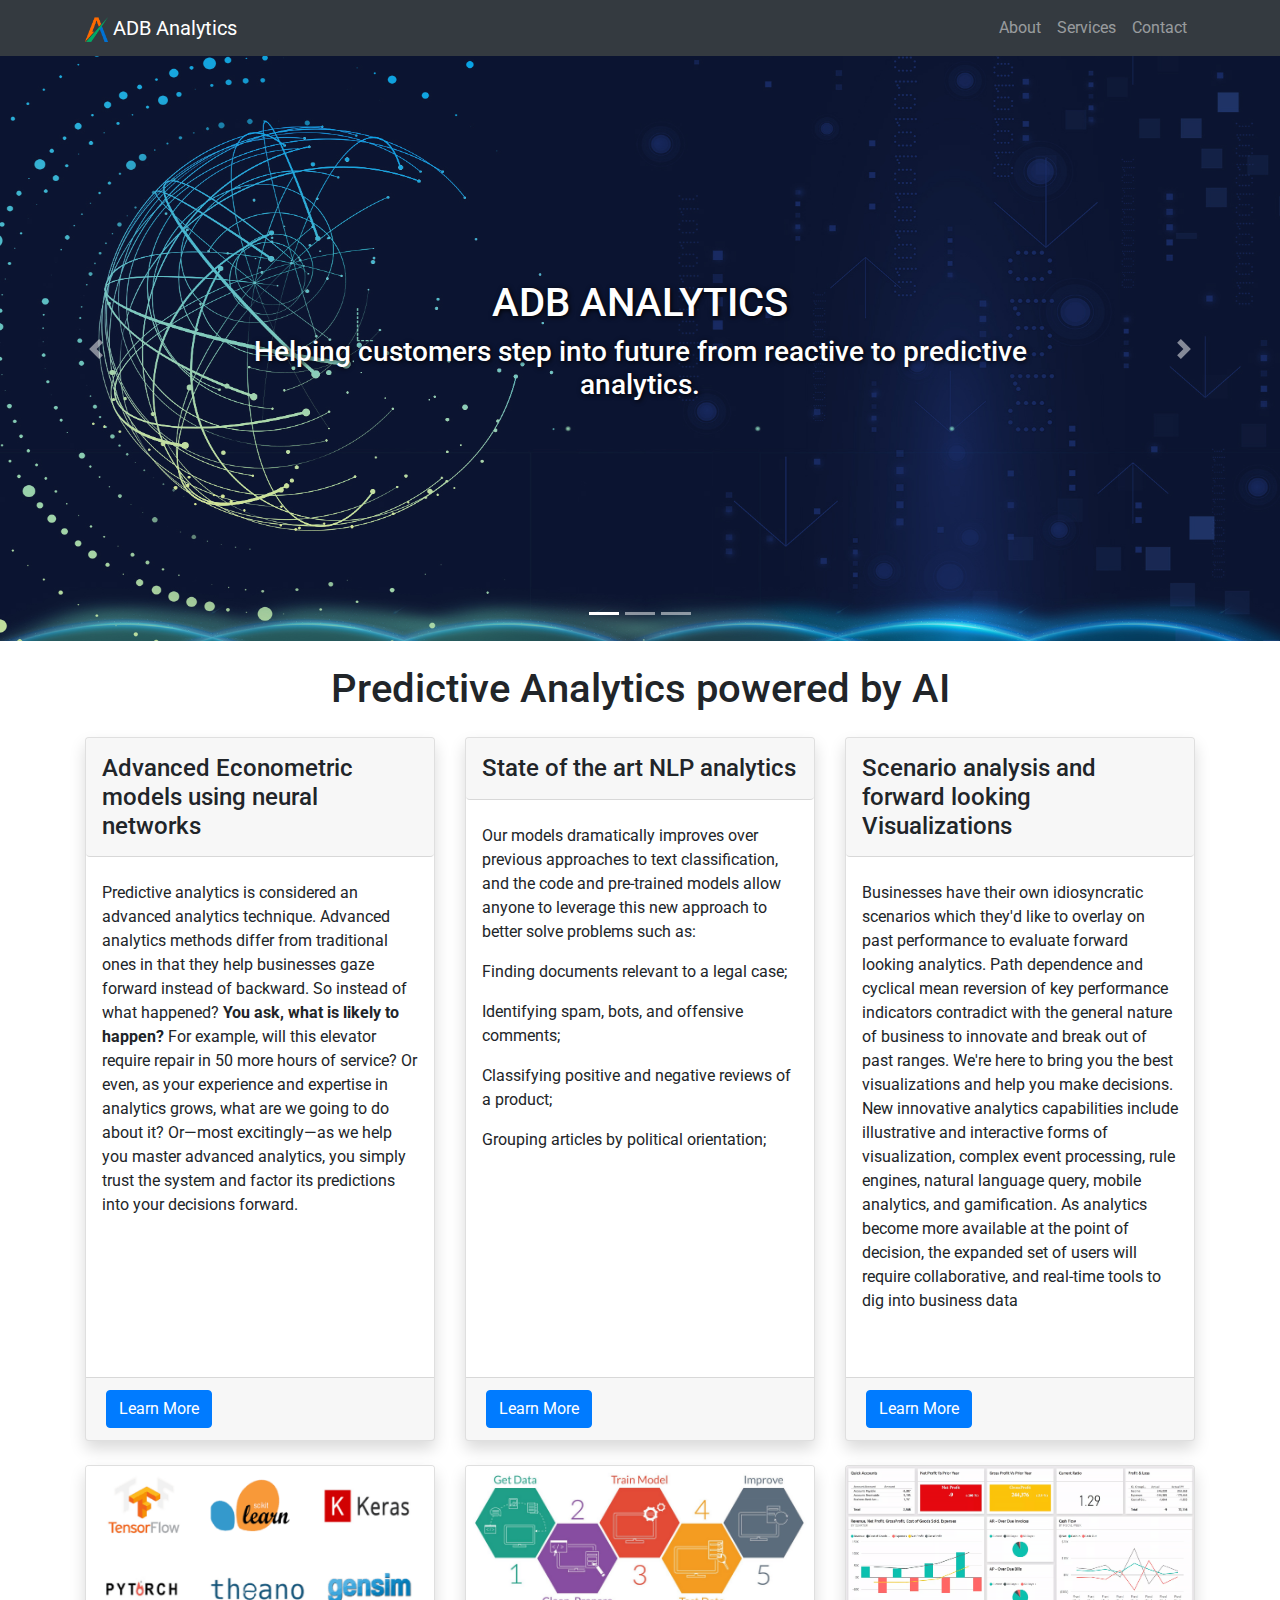
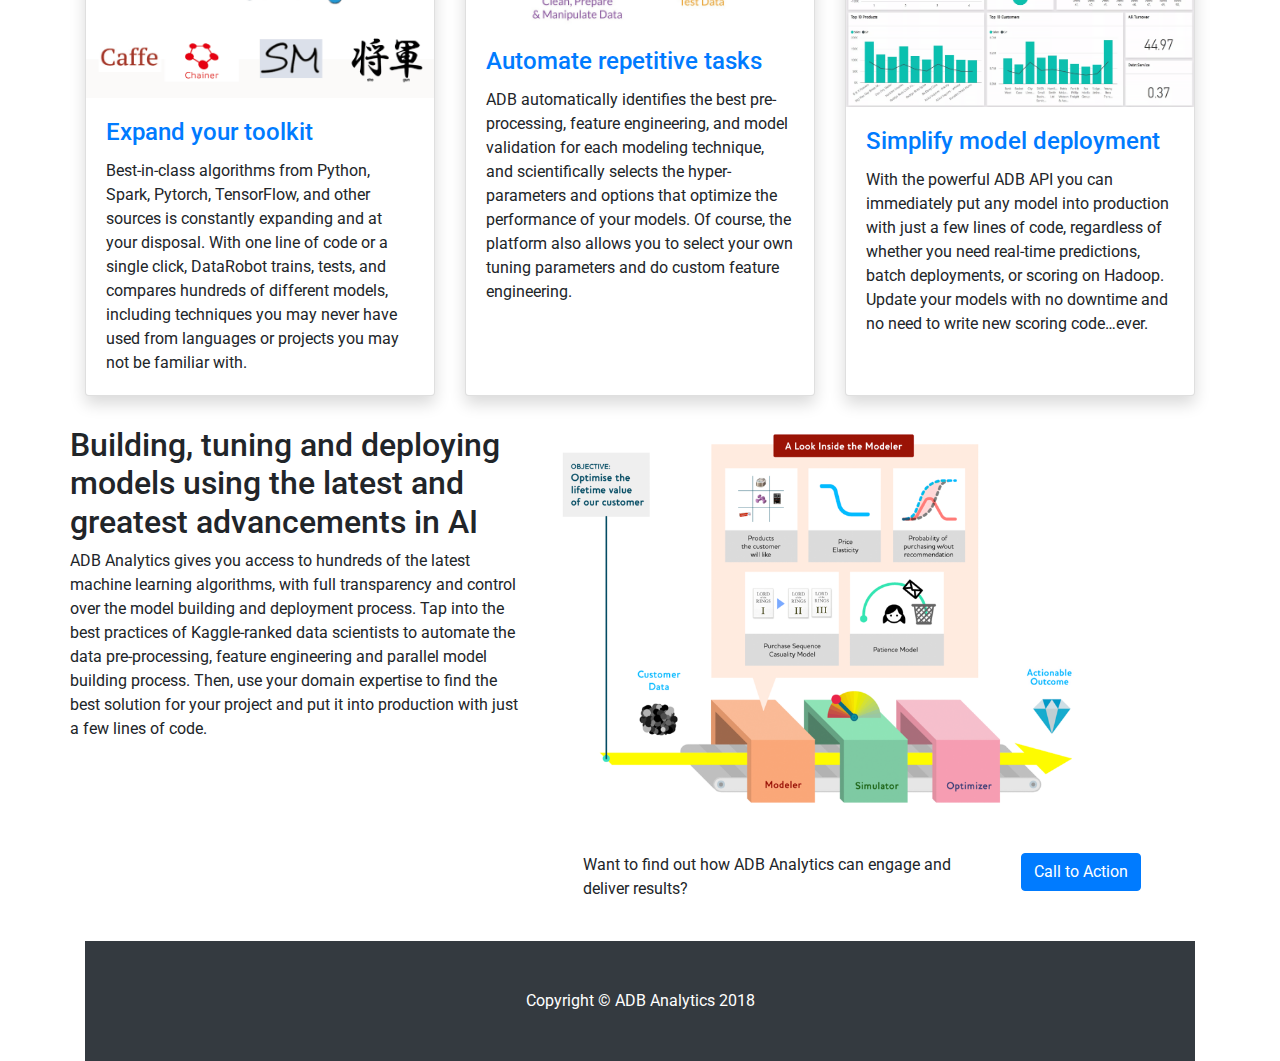
==== index.html @ e3f09af2 "adding changes" ====
<!DOCTYPE html>
<html lang="en">
  <head>

    <meta charset="utf-8">
    <meta name="viewport" content="width=device-width, initial-scale=1, shrink-to-fit=no">
    <meta name="description" content="">
    <meta name="author" content="">

    <title>ADB Analytics</title>
    <link rel="icon" href="images/ADB_logo.png" type="image/x-icon"></link>
    
    <!--link href="//fonts.googleapis.com/css?family=Lato:300,400,400italic,600,700|Raleway:300,400,500,600,700|Crete+Round:400italic" rel="stylesheet" type="text/css"/-->
	<link href="https://fonts.googleapis.com/css?family=Roboto" rel="stylesheet"> 


    
    <!-- Bootstrap core CSS -->
    <link href="vendor/bootstrap/css/bootstrap.min.css" rel="stylesheet">
    <script type="text/javascript" src="js/custom_adb.js"></script>

    <!-- Custom styles for this template -->
    <link href="css/modern-business.css" rel="stylesheet">
    <link href="css/adb.css" rel="stylesheet">
    <link href="css/animate.css" rel="stylesheet">
<script src="js/custom_adb.js"> </script>
<script type="text/javascript">
$(window).scroll(function() {
  /* affix after scrolling 100px */
  if ($(document).scrollTop() > 100) {
    $('.navbar').addClass('affix');
  } else {
    $('.navbar').removeClass('affix');
  }
});

</script>



  </head>

  <body>

    <!-- Navigation -->
    <nav class="navbar fixed-top navbar-expand-lg navbar-dark bg-dark fixed-top" data-toggle="affix">
      <div class="container">
        <a class="navbar-brand" href="index.html"><img id="logo" src="images/ADB_logo.png"> </img>ADB Analytics</a>
        <button class="navbar-toggler navbar-toggler-right" type="button" data-toggle="collapse" data-target="#navbarResponsive" aria-controls="navbarResponsive" aria-expanded="false" aria-label="Toggle navigation">
          <span class="navbar-toggler-icon"></span>
        </button>
        <div class="collapse navbar-collapse" id="navbarResponsive">
          <ul class="navbar-nav ml-auto">
            <li class="nav-item">
              <a class="nav-link" href="about.html">About</a>
            </li>
            <li class="nav-item">
              <a class="nav-link" href="services.html">Services</a>
            </li>
            <li class="nav-item">
              <a class="nav-link" href="contact.html">Contact</a>
            </li>
            <!--li class="nav-item dropdown">
              <a class="nav-link dropdown-toggle" href="#" id="navbarDropdownPortfolio" data-toggle="dropdown" aria-haspopup="true" aria-expanded="false">
                Portfolio
              </a>
              <div class="dropdown-menu dropdown-menu-right" aria-labelledby="navbarDropdownPortfolio">
                <a class="dropdown-item" href="portfolio-1-col.html">1 Column Portfolio</a>
                <a class="dropdown-item" href="portfolio-2-col.html">2 Column Portfolio</a>
                <a class="dropdown-item" href="portfolio-3-col.html">3 Column Portfolio</a>
                <a class="dropdown-item" href="portfolio-4-col.html">4 Column Portfolio</a>
                <a class="dropdown-item" href="portfolio-item.html">Single Portfolio Item</a>
              </div>
            </li--!>
            <!--li class="nav-item dropdown">
              <a class="nav-link dropdown-toggle" href="#" id="navbarDropdownBlog" data-toggle="dropdown" aria-haspopup="true" aria-expanded="false">
                Blog
              </a>
              <div class="dropdown-menu dropdown-menu-right" aria-labelledby="navbarDropdownBlog">
                <a class="dropdown-item" href="blog-home-1.html">Blog Home 1</a>
                <a class="dropdown-item" href="blog-home-2.html">Blog Home 2</a>
                <a class="dropdown-item" href="blog-post.html">Blog Post</a>
              </div>
            </li--!>
            <!--li class="nav-item dropdown">
              <a class="nav-link dropdown-toggle" href="#" id="navbarDropdownBlog" data-toggle="dropdown" aria-haspopup="true" aria-expanded="false">
                Other Pages
              </a>
              <div class="dropdown-menu dropdown-menu-right" aria-labelledby="navbarDropdownBlog">
                <a class="dropdown-item" href="full-width.html">Full Width Page</a>
                <a class="dropdown-item" href="sidebar.html">Sidebar Page</a>
                <a class="dropdown-item" href="faq.html">FAQ</a>
                <a class="dropdown-item" href="404.html">404</a>
                <a class="dropdown-item" href="pricing.html">Pricing Table</a>
              </div>
            </li!-->
          </ul>
        </div>
      </div>
    </nav>

    <header>
      <div id="carouselExampleIndicators" class="carousel slide carousel-fade" data-ride="carousel">
        <ol class="carousel-indicators">
          <li data-target="#carouselExampleIndicators" data-slide-to="0" class="active"></li>
          <li data-target="#carouselExampleIndicators" data-slide-to="1"></li>
          <li data-target="#carouselExampleIndicators" data-slide-to="2"></li>
        </ol>
        <div class="carousel-inner" role="listbox">
          <!-- Slide One - Set the background image for this slide in the line below -->
          <div class="carousel-item active" style="background-image: url('images/adb_banner_11.jpg')">
            <div class="carousel-caption">
              <h1 class="animated fadeInUp" style="text-transform: uppercase; text-shadow: 1px 1px 5px black; color: #FFFFFF; animation-delay: 0s">ADB Analytics</h1>
              <h3 class="animated fadeInUp" style="text-shadow: 1px 1px 5px black; color: #FFFFFF; animation-delay: 1s">Helping customers step into future from reactive to predictive analytics.</p>
            </div>
          </div>
          <!-- Slide Two - Set the background image for this slide in the line below -->
          <div class="carousel-item" style="background-image: url('images/adb_banner_2.jpeg')">
            <div class="carousel-caption ">
              <h1 class="animated fadeInUp" style="text-shadow: 1px 1px 5px black; color: #FFFFFF; animation-delay: 0s">Latest AI Techniques</h1>
              <h3 class="animated fadeInUp" style="text-shadow: 1px 1px 5px black; color: #FFFFFF; animation-delay: 1s">Senior-level AI engineers for your team. No risk trial</h3>
            </div>
          </div>
          <!-- Slide Three - Set the background image for this slide in the line below -->
          <div class="carousel-item" style="background-image: url('images/adb_banner_3.jpg')">
            <div class="carousel-caption">
              <h1 class="animated fadeInUp" style="text-shadow: 1px 1px 5px black; color: #FFFFFF; animation-delay: 0s">Stay ahead in your business</h1>
              <h3 class="animated fadeInUp" style="text-shadow: 1px 1px 5px black; color: #FFFFFF; animation-delay: 1s">We will power your decisions usign AI.</h3>
            </div>
          </div>
        </div>
        <a class="carousel-control-prev" href="#carouselExampleIndicators" role="button" data-slide="prev">
          <span class="carousel-control-prev-icon" aria-hidden="true"></span>
          <span class="sr-only">Previous</span>
        </a>
        <a class="carousel-control-next" href="#carouselExampleIndicators" role="button" data-slide="next">
          <span class="carousel-control-next-icon" aria-hidden="true"></span>
          <span class="sr-only">Next</span>
        </a>
      </div>
    </header>

    <!-- Page Content -->
    <div class="container">
	
      <h1 class="my-4 text-center">Predictive Analytics powered by AI</h1>
      <!-- Marketing Icons Section -->
      <div class="row">
        <div class="col-lg-4 mb-4">
          <div class="card shadow h-100">
            <h4 class="card-header p-3 mb-2 rounded">Advanced Econometric models using neural networks</h4>
            <div class="card-body  p-3 mb-5 bg-white rounded">
              <p class="card-text">Predictive analytics is considered an advanced analytics technique. Advanced analytics methods differ from traditional ones in that they help businesses gaze forward instead of backward. So instead of what happened? <b>You ask, what is likely to happen? </b>For example, will this elevator require repair in 50 more hours of service? Or even, as your experience and expertise in analytics grows, what are we going to do about it? Or—most excitingly—as we help you master advanced analytics, you simply trust the system and factor its predictions into your decisions forward.</p>
            </div>
            <div class="card-footer">
              <a href="#" class="btn btn-primary">Learn More</a>
            </div>
          </div>
        </div>
        <div class="col-lg-4 mb-4">
          <div class="card shadow h-100">
            <h4 class="card-header p-3 mb-2 rounded" >State of the art NLP analytics</h4>
            <div class="card-body p-3 mb-5 bg-white rounded">
              <p class="card-text">Our models  dramatically improves over previous approaches to text classification, and the code and pre-trained models allow anyone to leverage this new approach to better solve problems such as:

            <p>Finding documents relevant to a legal case; </p>
    <p>Identifying spam, bots, and offensive comments;</p>
    <p>Classifying positive and negative reviews of a product;</p>
    <p>Grouping articles by political orientation;</p>
    
    
</p>
            </div>
            <div class="card-footer">
              <a href="#" class="btn btn-primary">Learn More</a>
            </div>
          </div>
        </div>
        <div class="col-lg-4 mb-4">
          <div class="card shadow h-100">
            <h4 class="card-header p-3 mb-2 rounded">Scenario analysis and forward looking Visualizations</h4>
            <div class="card-body p-3 mb-5 bg-white rounded">
              <p class="card-text">Businesses have their own idiosyncratic scenarios which they'd like to overlay on past performance to evaluate forward looking analytics. Path dependence and cyclical mean reversion of key performance indicators contradict with the general nature of business to innovate and break out of past ranges. We're here to bring you the best visualizations and help you make decisions. New innovative analytics capabilities include illustrative and interactive forms of visualization, complex event processing, rule engines, natural language query, mobile analytics, and gamification. As analytics become more available at the point of decision, the expanded set of users will require collaborative, and real-time tools to dig into business data</p>
            </div>
            <div class="card-footer">
              <a href="#" class="btn btn-primary">Learn More</a>
            </div>
          </div>
        </div>
      </div>
      <!-- /.row -->

      <!-- Portfolio Section -->

      <div class="row">
        <div class="col-lg-4 col-sm-6 portfolio-item">
          <div class="card shadow h-100">
		<div class="cardimg">
            <a href="#"><img class="card-img-top" src="images/ai_toolkit.png" alt=""></a>
		</div>
            <div class="card-body">
              <h4 class="card-title">
                <a href="#">Expand your toolkit</a>
              </h4>
              <p class="card-text">
Best-in-class algorithms from Python, Spark, Pytorch, TensorFlow, and other sources is constantly expanding and at your disposal. With one line of code or a single click, DataRobot trains, tests, and compares hundreds of different models, including techniques you may never have used from languages or projects you may not be familiar with.
</p>
            </div>
          </div>
        </div>
        <div class="col-lg-4 col-sm-6 portfolio-item">
          <div class="card shadow h-100">
		<div class="cardimg">
	            <a href="#"><img class="card-img-top" src="images/automate.jpg" alt=""></a>
		</div>
            <div class="card-body">
              <h4 class="card-title">
                <a href="#">Automate repetitive tasks</a>
              </h4>
              <p class="card-text">
ADB automatically identifies the best pre-processing, feature engineering, and model validation for each modeling technique, and scientifically selects the hyper-parameters and options that optimize the performance of your models. Of course, the platform also allows you to select your own tuning parameters and do custom feature engineering.
</p>
            </div>
          </div>
        </div>
        <div class="col-lg-4 col-sm-6 portfolio-item">
          <div class="card shadow h-100">
		<div class="cardimg">
            <a href="#"><img class="card-img-top" src="images/deploy.png" alt=""></a>
		</div>
            <div class="card-body">
              <h4 class="card-title">
                <a href="#">Simplify model deployment</a>
              </h4>
              <p class="card-text">
With the powerful ADB API you can immediately put any model into production with just a few lines of code, regardless of whether you need real-time predictions, batch deployments, or scoring on Hadoop. Update your models with no downtime and no need to write new scoring code…ever.
</p>
            </div>
          </div>
        </div>
      <!-- /.row -->

      <!-- Features Section -->
      <div class="row mb-4">
        <div class="col-lg-5">
          <h2>Building, tuning and deploying models using the latest and greatest advancements in AI</h2>
          <p>ADB Analytics gives you access to hundreds of the latest machine learning algorithms, with full transparency and control over the model building and deployment process. Tap into the best practices of Kaggle-ranked data scientists to automate the data pre-processing, feature engineering and parallel model building process. Then, use your domain expertise to find the best solution for your project and put it into production with just a few lines of code.</p>
          <ul>
          </ul>
        </div>
        <div class="col-lg-6">
          <img class="img-fluid rounded" src="images/ADB_ai.png" alt="">
        </div>
      </div>
      <!-- /.row -->

      <hr>

      <!-- Call to Action Section -->
      <div class="row mb-4">
        <div class="col-md-8">
          <p>Want to find out how ADB Analytics can engage and deliver results?</p>
        </div>
        <div class="col-md-4">
          <a class="btn btn-primary" href="contact.html">Call to Action</a>
        </div>
      </div>

    </div>
    <!-- /.container -->

    <!-- Footer -->
    <footer class="py-5 bg-dark">
      <div class="container">
        <p class="m-0 text-center text-white">Copyright &copy; ADB Analytics 2018</p>
      </div>
    </footer>
    <!-- Bootstrap core JavaScript -->
    <script src="vendor/jquery/jquery.min.js"></script>
    <script src="vendor/bootstrap/js/bootstrap.bundle.min.js"></script>


  </body>

</html>
---- css/modern-business.css ----
/*!
 * Start Bootstrap - Modern Business (https://startbootstrap.com/template-overviews/modern-business)
 * Copyright 2013-2017 Start Bootstrap
 * Licensed under MIT (https://github.com/BlackrockDigital/startbootstrap-logomodern-business-nav/blob/master/LICENSE)
 */

body {
  padding-top: 54px;
}

@media (min-width: 992px) {
  body {
    padding-top: 56px;
  }
}

.carousel-item {
  height: 65vh;
  min-height: 300px;
  background: no-repeat center center scroll;
  -webkit-background-size: cover;
  -moz-background-size: cover;
  -o-background-size: cover;
  background-size: cover;
}

.portfolio-item {
  margin-bottom: 30px;
}
---- css/adb.css ----
/*!
 * Start Bootstrap - Modern Business (https://startbootstrap.com/template-overviews/modern-business)
 * Copyright 2013-2017 Start Bootstrap
 * Licensed under MIT (https://github.com/BlackrockDigital/startbootstrap-logomodern-business-nav/blob/master/LICENSE)
 */

body {
  padding-top: 54px;
  font-family: 'Roboto', sans-serif;
}

@media (min-width: 992px) {
  body {
    padding-top: 56px;
  }
}

.carousel-item {
  height: 65vh;
  min-height: 300px;
  background: no-repeat center center scroll;
  -webkit-background-size: cover;
  -moz-background-size: cover;
  -o-background-size: cover;
  background-size: cover;
}

.carousel-caption {
    transform : translateY(-50%);
    bottom : initial;
    top : 50%;
}

.item {
  -webkit-transform-style: preserve-3d;
  -moz-transform-style: preserve-3d;
  transform-style: preserve-3d;
  }


.portfolio-item {
  margin-bottom: 30px;
}


.cardimg {
overflow:hidden;
}

.cardimg img{
transition: all 1s ease;
}

.cardimg:hover img{
transform: scale(1.2);
}

#logo {
max-height: 25px;
padding:0;
}


.navbar { 
  -webkit-transition:padding 0.2s ease;
  -moz-transition:padding 0.2s ease; 
  -o-transition:padding 0.2s ease;        
  transition:padding 0.2s ease;  
}

.affix {
  padding-top: 0.2em !important;
  padding-bottom: 0.2em !important;
  -webkit-transition:padding 0.2s linear;
  -moz-transition:padding 0.2s linear;  
  -o-transition:padding 0.2s linear;         
  transition:padding 0.2s linear;  
}
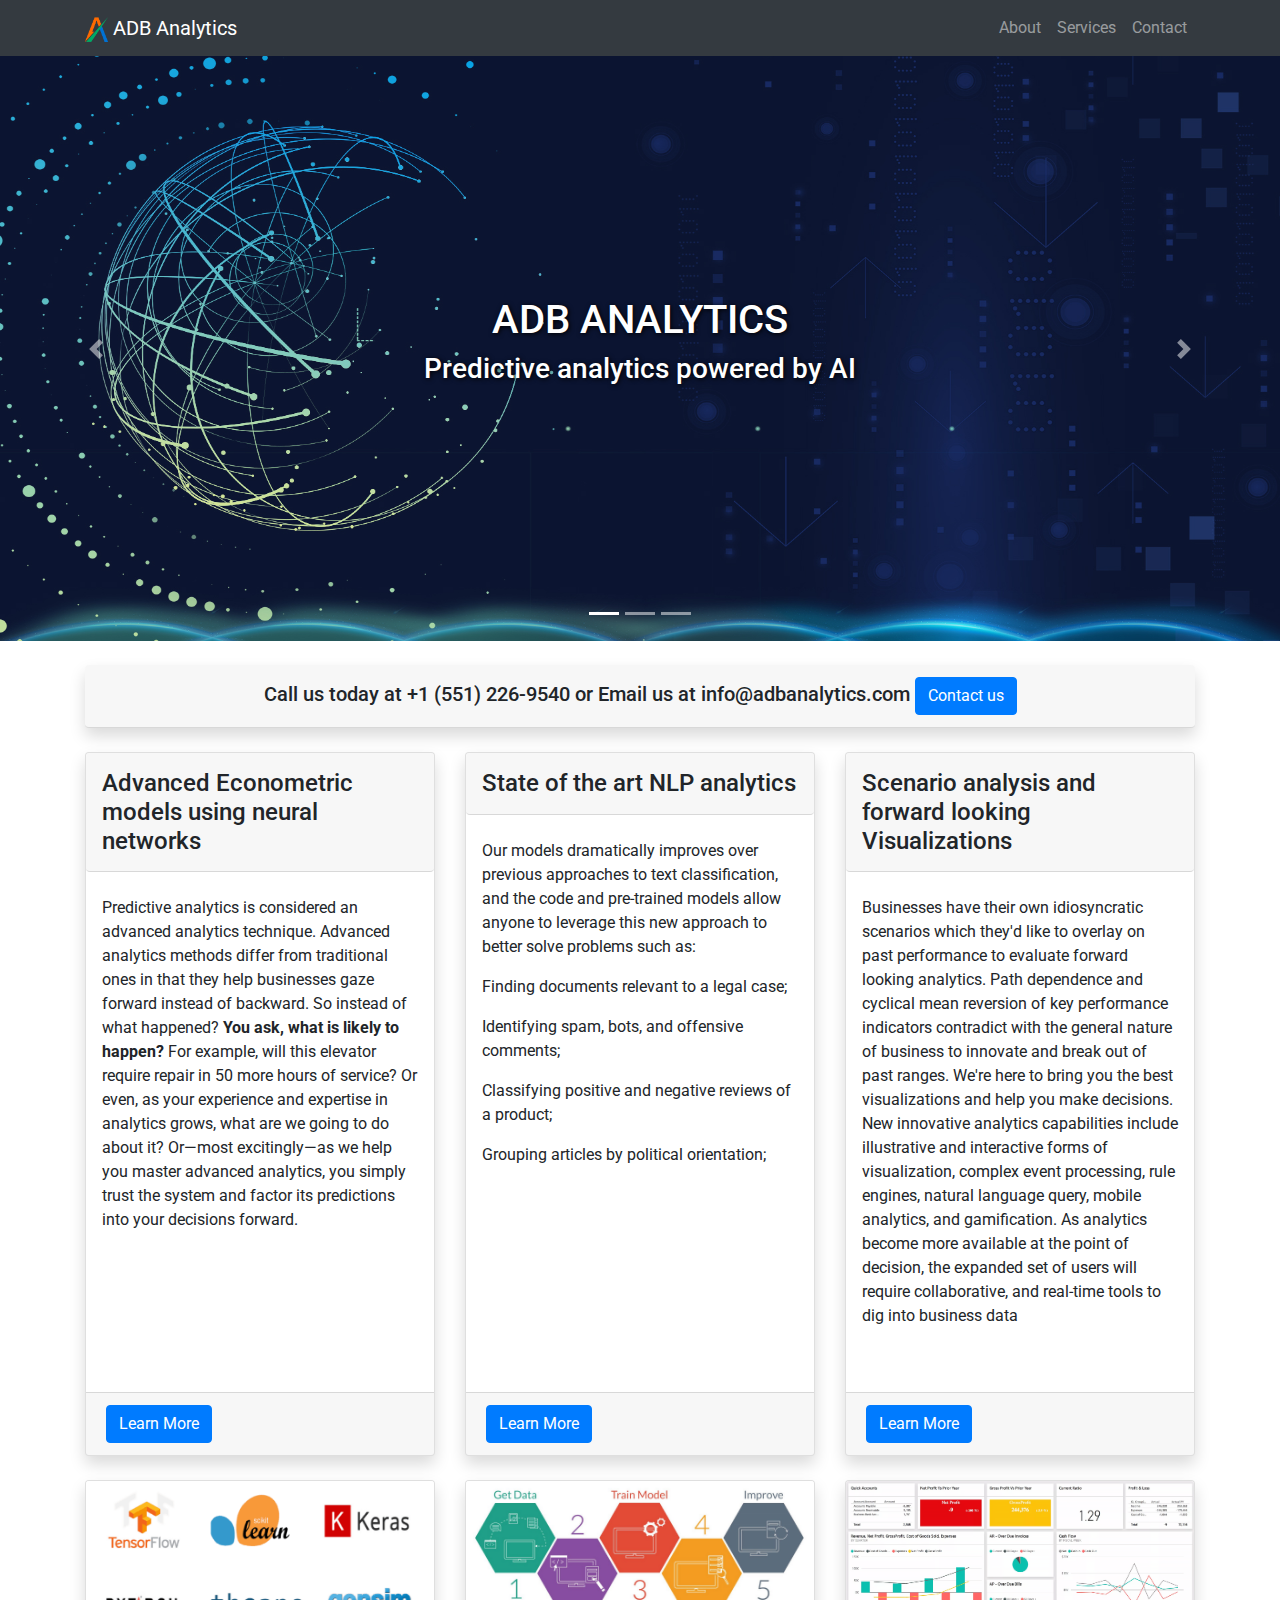
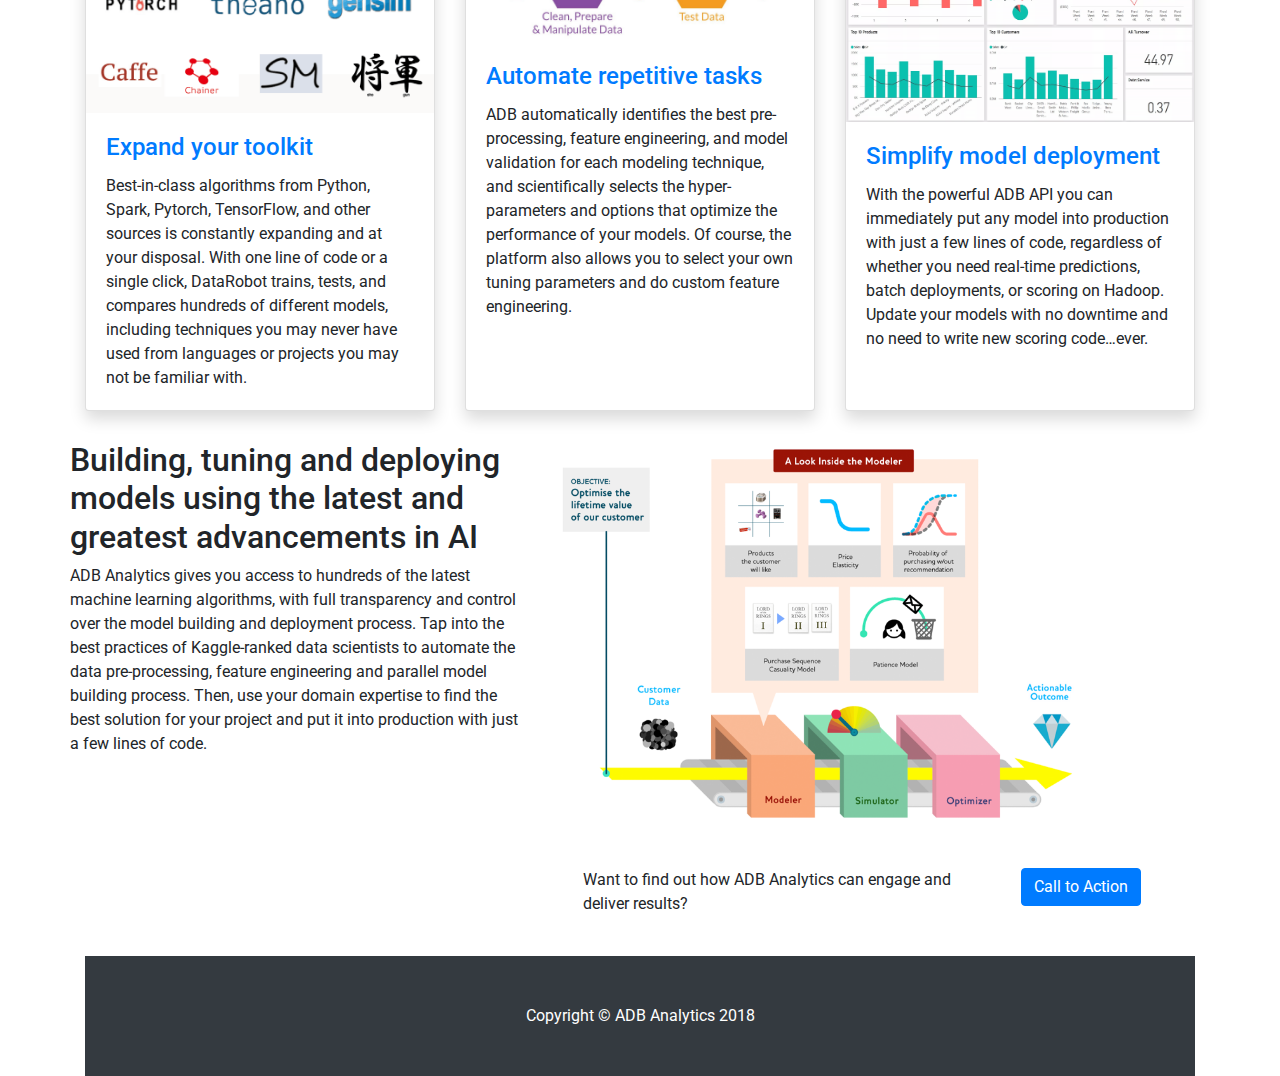
==== commit 1dd3de42: "adding changes" ====
--- a/index.html
+++ b/index.html
@@ -111,7 +111,7 @@
           <div class="carousel-item active" style="background-image: url('images/adb_banner_11.jpg')">
             <div class="carousel-caption">
               <h1 class="animated fadeInUp" style="text-transform: uppercase; text-shadow: 1px 1px 5px black; color: #FFFFFF; animation-delay: 0s">ADB Analytics</h1>
-              <h3 class="animated fadeInUp" style="text-shadow: 1px 1px 5px black; color: #FFFFFF; animation-delay: 1s">Helping customers step into future from reactive to predictive analytics.</p>
+              <h3 class="animated fadeInUp" style="text-shadow: 1px 1px 5px black; color: #FFFFFF; animation-delay: 1s">Predictive analytics powered by AI</p>
             </div>
           </div>
           <!-- Slide Two - Set the background image for this slide in the line below -->
@@ -142,8 +142,8 @@
 
     <!-- Page Content -->
     <div class="container">
-	
-      <h1 class="my-4 text-center">Predictive Analytics powered by AI</h1>
+      <h5 class="my-4 rounded text-center card-header shadow">Call us today at +1 (551) 226-9540 or Email us at info@adbanalytics.com
+	      <a class="btn btn-primary" href="contact.html">Contact us</a></h5>
       <!-- Marketing Icons Section -->
       <div class="row">
         <div class="col-lg-4 mb-4">
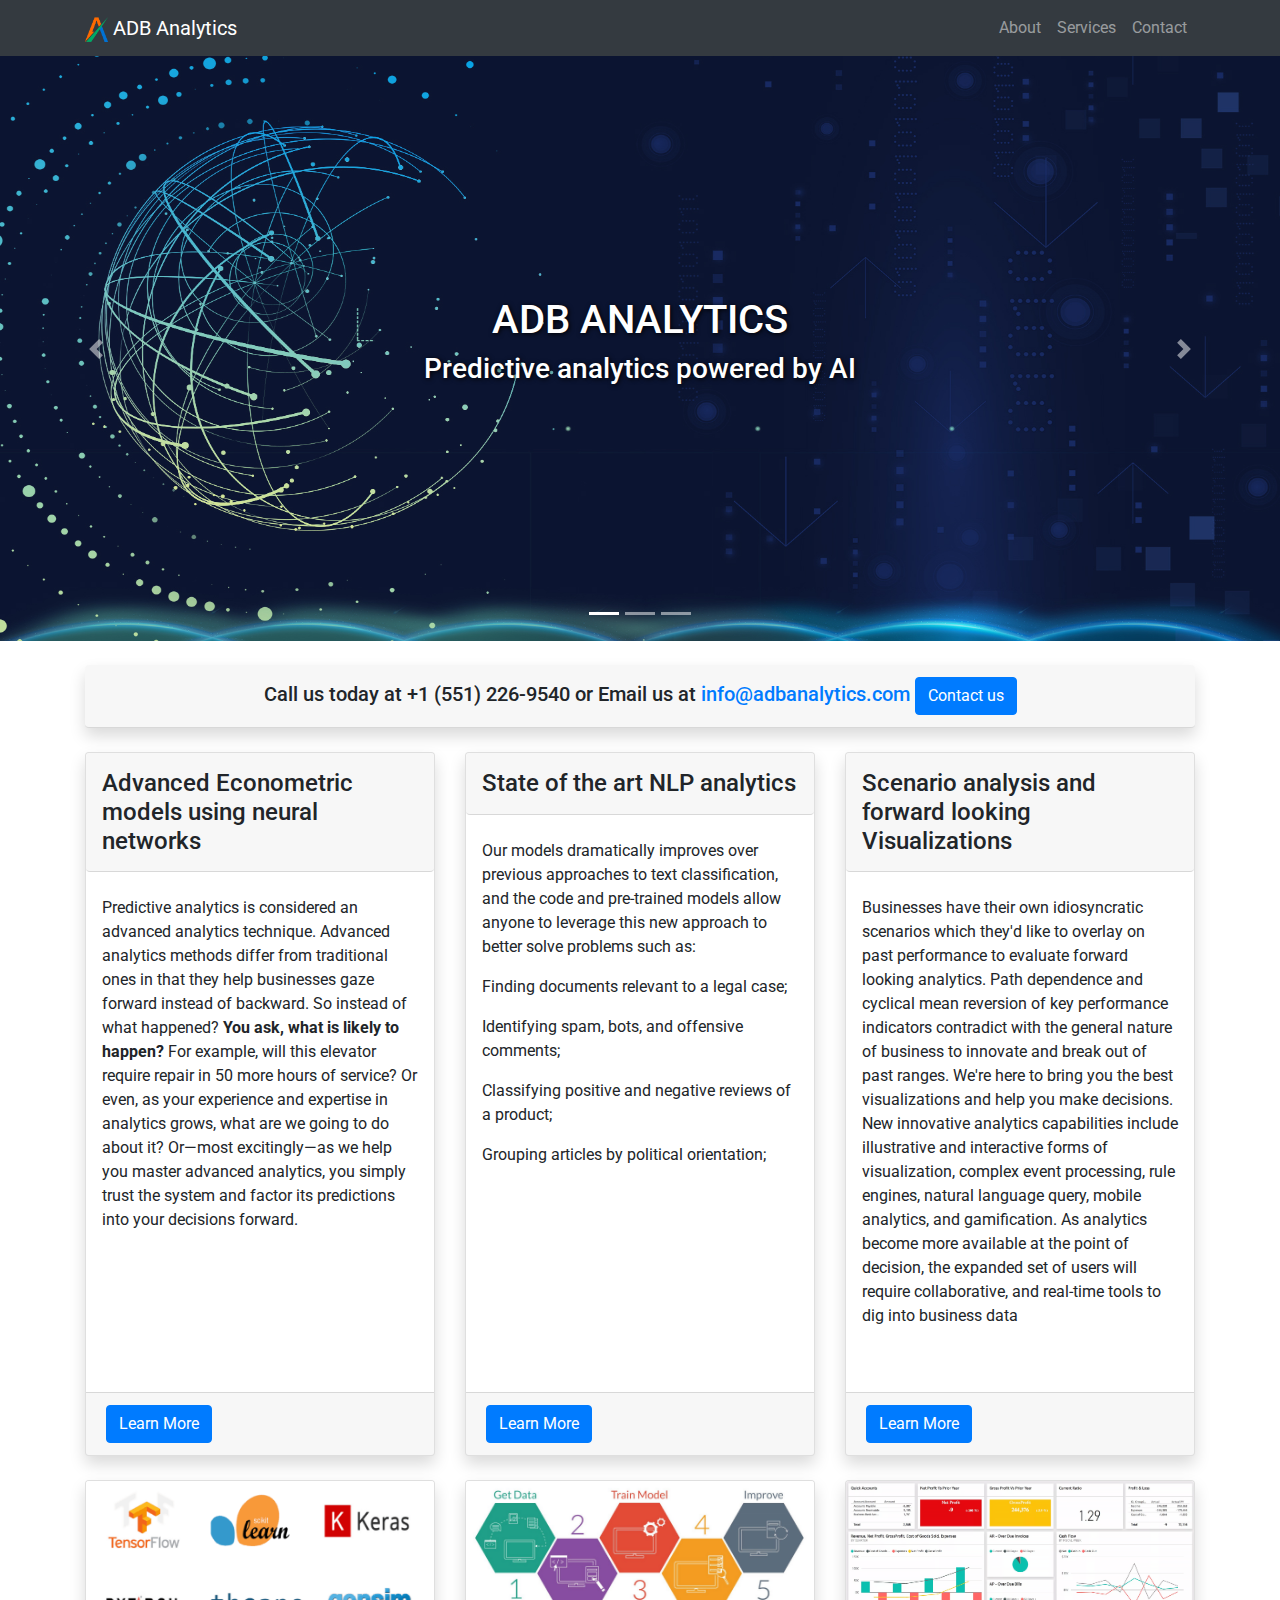
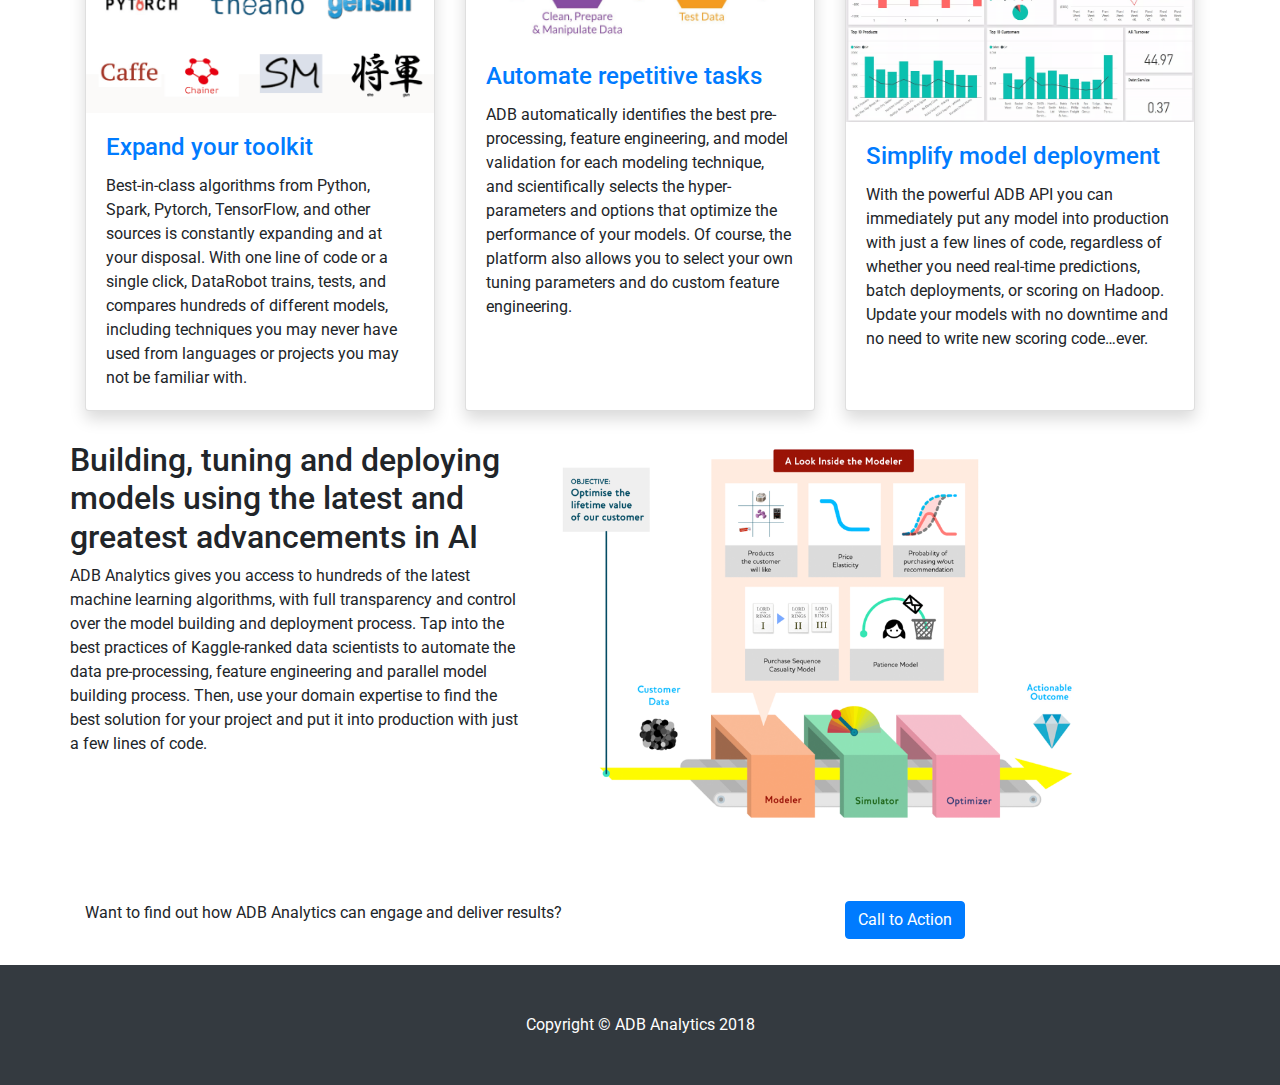
==== commit f953fac3: "adding changes" ====
--- a/index.html
+++ b/index.html
@@ -5,7 +5,13 @@
     <meta charset="utf-8">
     <meta name="viewport" content="width=device-width, initial-scale=1, shrink-to-fit=no">
     <meta name="description" content="">
-    <meta name="author" content="">
+    <meta name="author" content="ADBanalytics">
+	<meta name="robots" content="NOODP,NOYDIR"/>
+        <meta name="keywords"
+              content="Predictive analytics, Predictive analytics solution, predictive analytics for IoT, predictive analytics machine data, predictive analytics pytorch, predictive analytics credit, predictive analytics transportation, predictive analytics risk, predictive analytics for aviation, predictive analytics industrial fleets, enterprise grade predictive analytics, machine learning, predictive equipment health, predictive maintenance"/>
+        <meta name="news_keywords"
+              content="Predictive analytics, Predictive analytics solution, predictive analytics for IoT, predictive analytics machine data, predictive analytics rail, predictive analytics finance, predictive analytics transportation, predictive analytics railway, predictive analytics for aviation, predictive analytics industrial fleets, enterprise grade predictive analytics, machine learning, predictive equipment health, predictive maintenance"/>
+
 
     <title>ADB Analytics</title>
     <link rel="icon" href="images/ADB_logo.png" type="image/x-icon"></link>
@@ -142,7 +148,7 @@
 
     <!-- Page Content -->
     <div class="container">
-      <h5 class="my-4 rounded text-center card-header shadow">Call us today at +1 (551) 226-9540 or Email us at info@adbanalytics.com
+	    <h5 class="my-4 rounded text-center card-header shadow">Call us today at +1 (551) 226-9540 or Email us at <a id="promo-email" href="mailto:info@adbanalytics.com">info@adbanalytics.com</a>
 	      <a class="btn btn-primary" href="contact.html">Contact us</a></h5>
       <!-- Marketing Icons Section -->
       <div class="row">
@@ -255,7 +261,7 @@
       <!-- /.row -->
 
       <hr>
-
+	</div>
       <!-- Call to Action Section -->
       <div class="row mb-4">
         <div class="col-md-8">
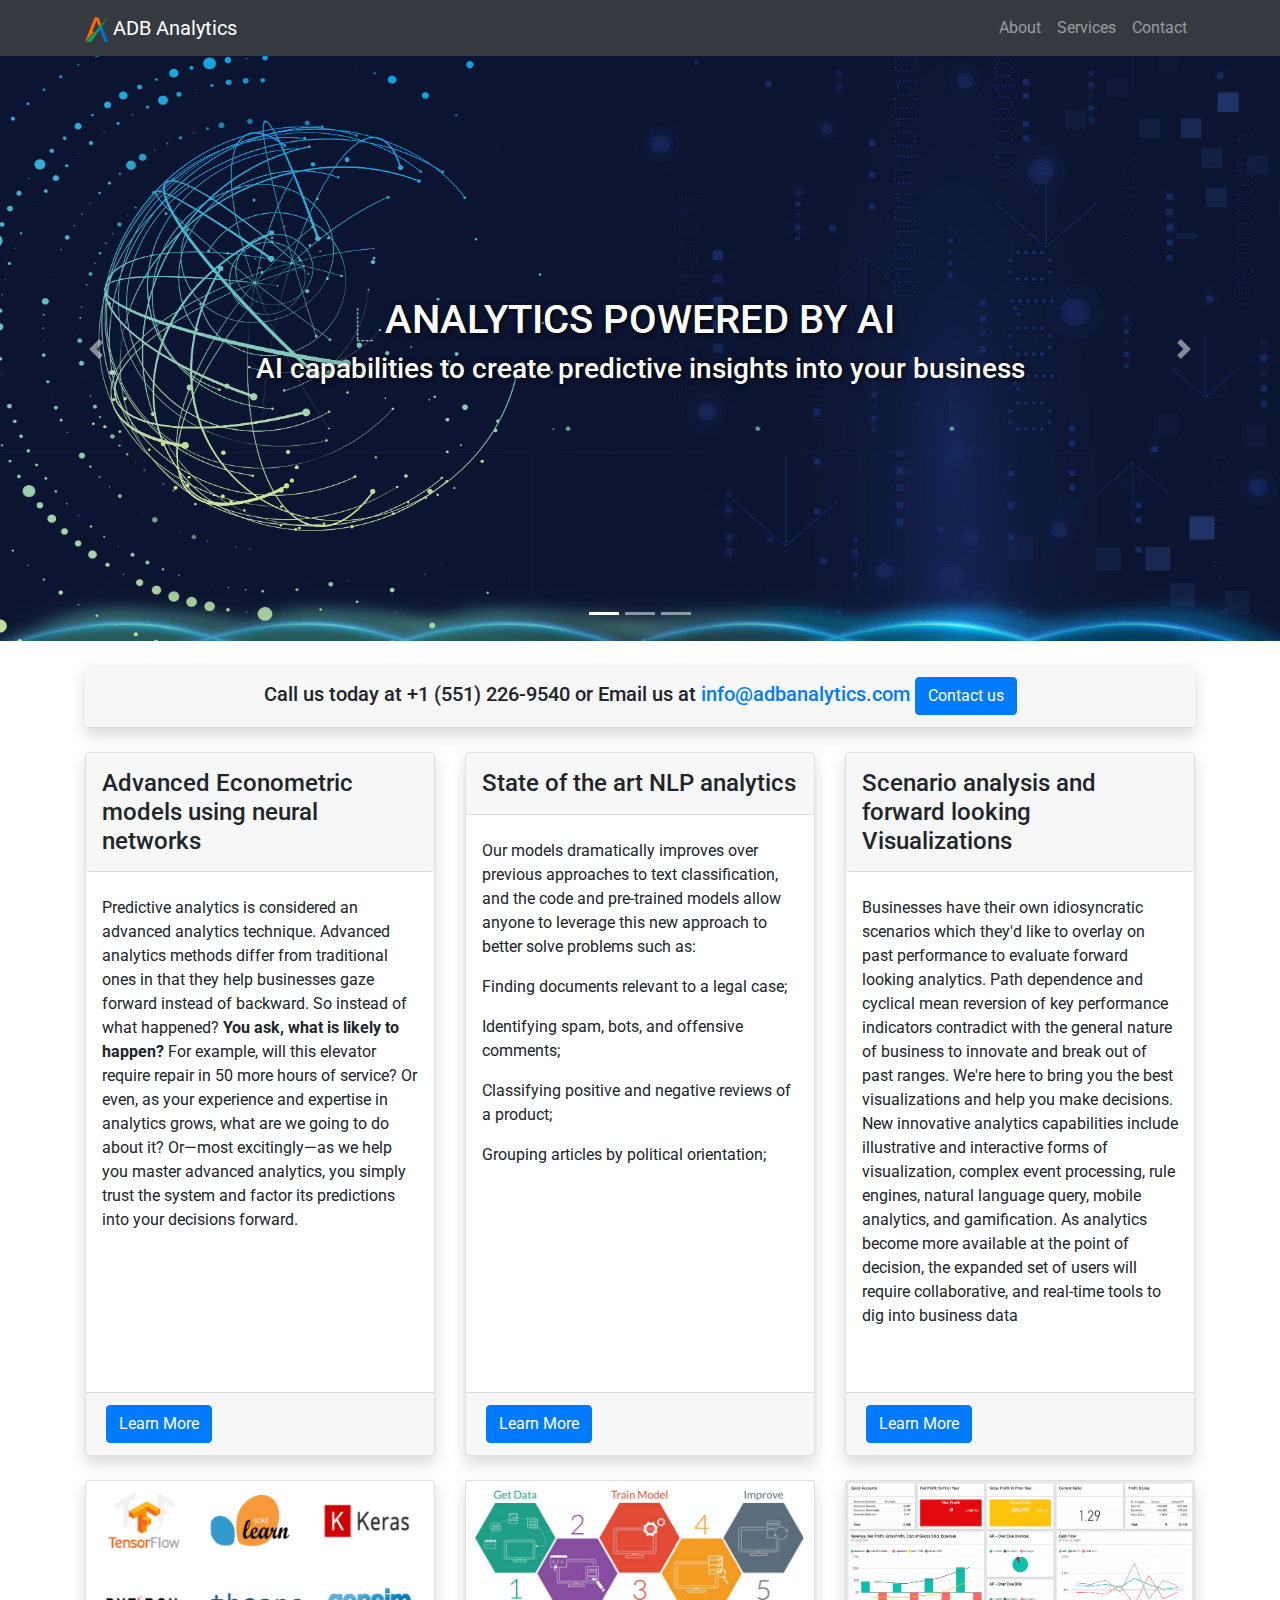
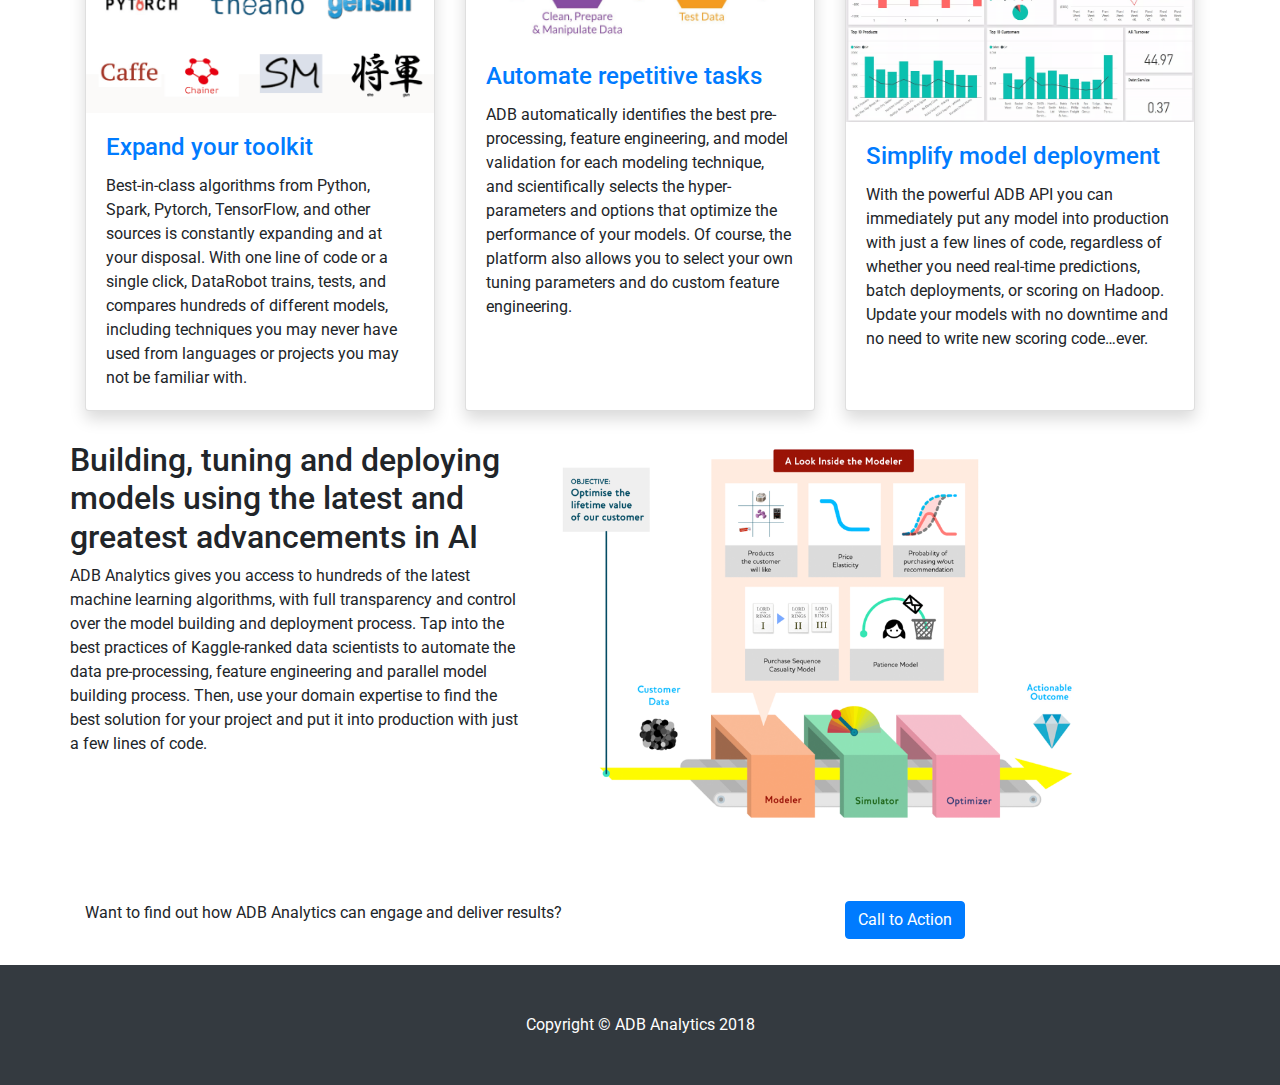
==== commit 737257d0: "adding changes" ====
--- a/index.html
+++ b/index.html
@@ -116,15 +116,15 @@
           <!-- Slide One - Set the background image for this slide in the line below -->
           <div class="carousel-item active" style="background-image: url('images/adb_banner_11.jpg')">
             <div class="carousel-caption">
-              <h1 class="animated fadeInUp" style="text-transform: uppercase; text-shadow: 1px 1px 5px black; color: #FFFFFF; animation-delay: 0s">ADB Analytics</h1>
-              <h3 class="animated fadeInUp" style="text-shadow: 1px 1px 5px black; color: #FFFFFF; animation-delay: 1s">Predictive analytics powered by AI</p>
+              <h1 class="animated fadeInUp" style="text-transform: uppercase; text-shadow: 1px 1px 5px black; color: #FFFFFF; animation-delay: 0s">Analytics powered by AI</h1>
+              <h3 class="animated fadeInUp" style="text-shadow: 1px 1px 5px black; color: #FFFFFF; animation-delay: 1s">AI capabilities to create predictive insights into your business</p>
             </div>
           </div>
           <!-- Slide Two - Set the background image for this slide in the line below -->
           <div class="carousel-item" style="background-image: url('images/adb_banner_2.jpeg')">
             <div class="carousel-caption ">
               <h1 class="animated fadeInUp" style="text-shadow: 1px 1px 5px black; color: #FFFFFF; animation-delay: 0s">Latest AI Techniques</h1>
-              <h3 class="animated fadeInUp" style="text-shadow: 1px 1px 5px black; color: #FFFFFF; animation-delay: 1s">Senior-level AI engineers for your team. No risk trial</h3>
+              <h3 class="animated fadeInUp" style="text-shadow: 1px 1px 5px black; color: #FFFFFF; animation-delay: 1s">Senior AI engineers for your team. No risk trial</h3>
             </div>
           </div>
           <!-- Slide Three - Set the background image for this slide in the line below -->
@@ -159,7 +159,7 @@
               <p class="card-text">Predictive analytics is considered an advanced analytics technique. Advanced analytics methods differ from traditional ones in that they help businesses gaze forward instead of backward. So instead of what happened? <b>You ask, what is likely to happen? </b>For example, will this elevator require repair in 50 more hours of service? Or even, as your experience and expertise in analytics grows, what are we going to do about it? Or—most excitingly—as we help you master advanced analytics, you simply trust the system and factor its predictions into your decisions forward.</p>
             </div>
             <div class="card-footer">
-              <a href="#" class="btn btn-primary">Learn More</a>
+              <a href="contact.html" class="btn btn-primary">Learn More</a>
             </div>
           </div>
         </div>
@@ -178,7 +178,7 @@
 </p>
             </div>
             <div class="card-footer">
-              <a href="#" class="btn btn-primary">Learn More</a>
+              <a href="contact.html" class="btn btn-primary">Learn More</a>
             </div>
           </div>
         </div>
@@ -189,7 +189,7 @@
               <p class="card-text">Businesses have their own idiosyncratic scenarios which they'd like to overlay on past performance to evaluate forward looking analytics. Path dependence and cyclical mean reversion of key performance indicators contradict with the general nature of business to innovate and break out of past ranges. We're here to bring you the best visualizations and help you make decisions. New innovative analytics capabilities include illustrative and interactive forms of visualization, complex event processing, rule engines, natural language query, mobile analytics, and gamification. As analytics become more available at the point of decision, the expanded set of users will require collaborative, and real-time tools to dig into business data</p>
             </div>
             <div class="card-footer">
-              <a href="#" class="btn btn-primary">Learn More</a>
+              <a href="contact.html" class="btn btn-primary">Learn More</a>
             </div>
           </div>
         </div>
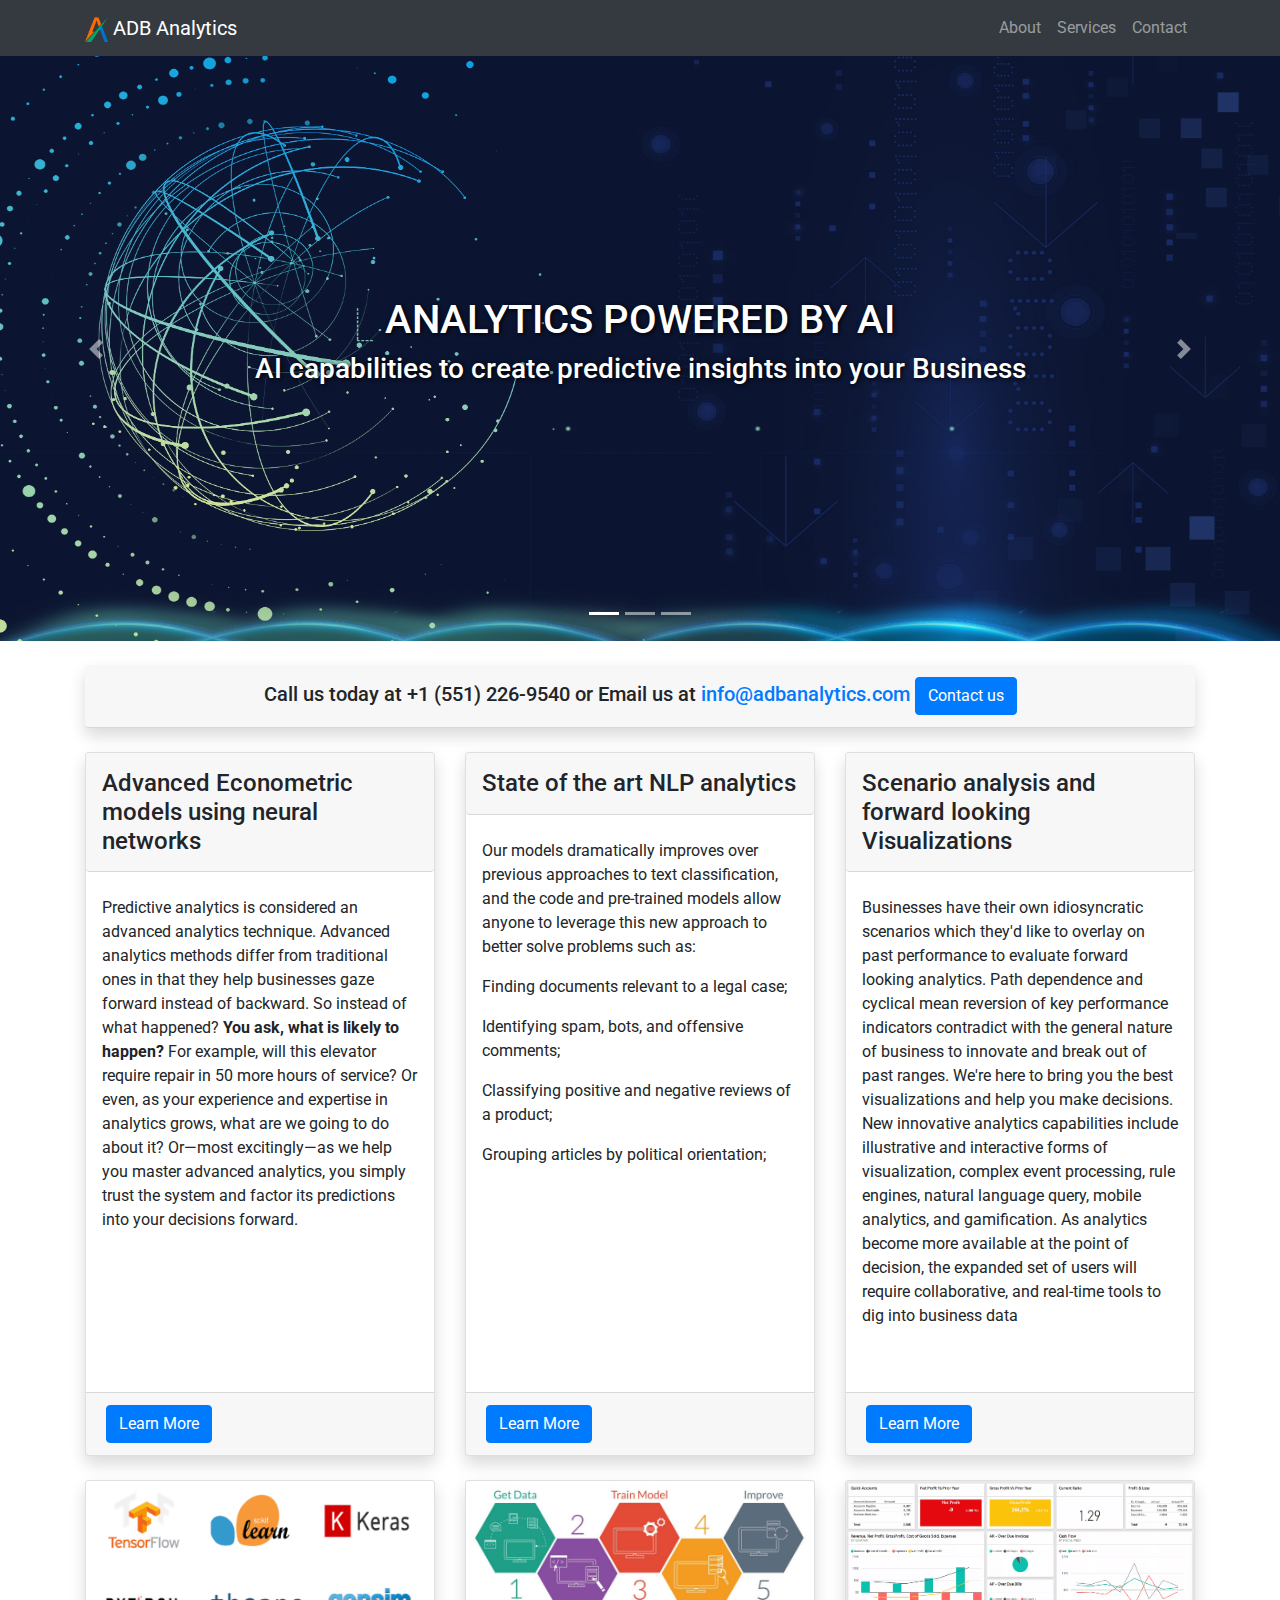
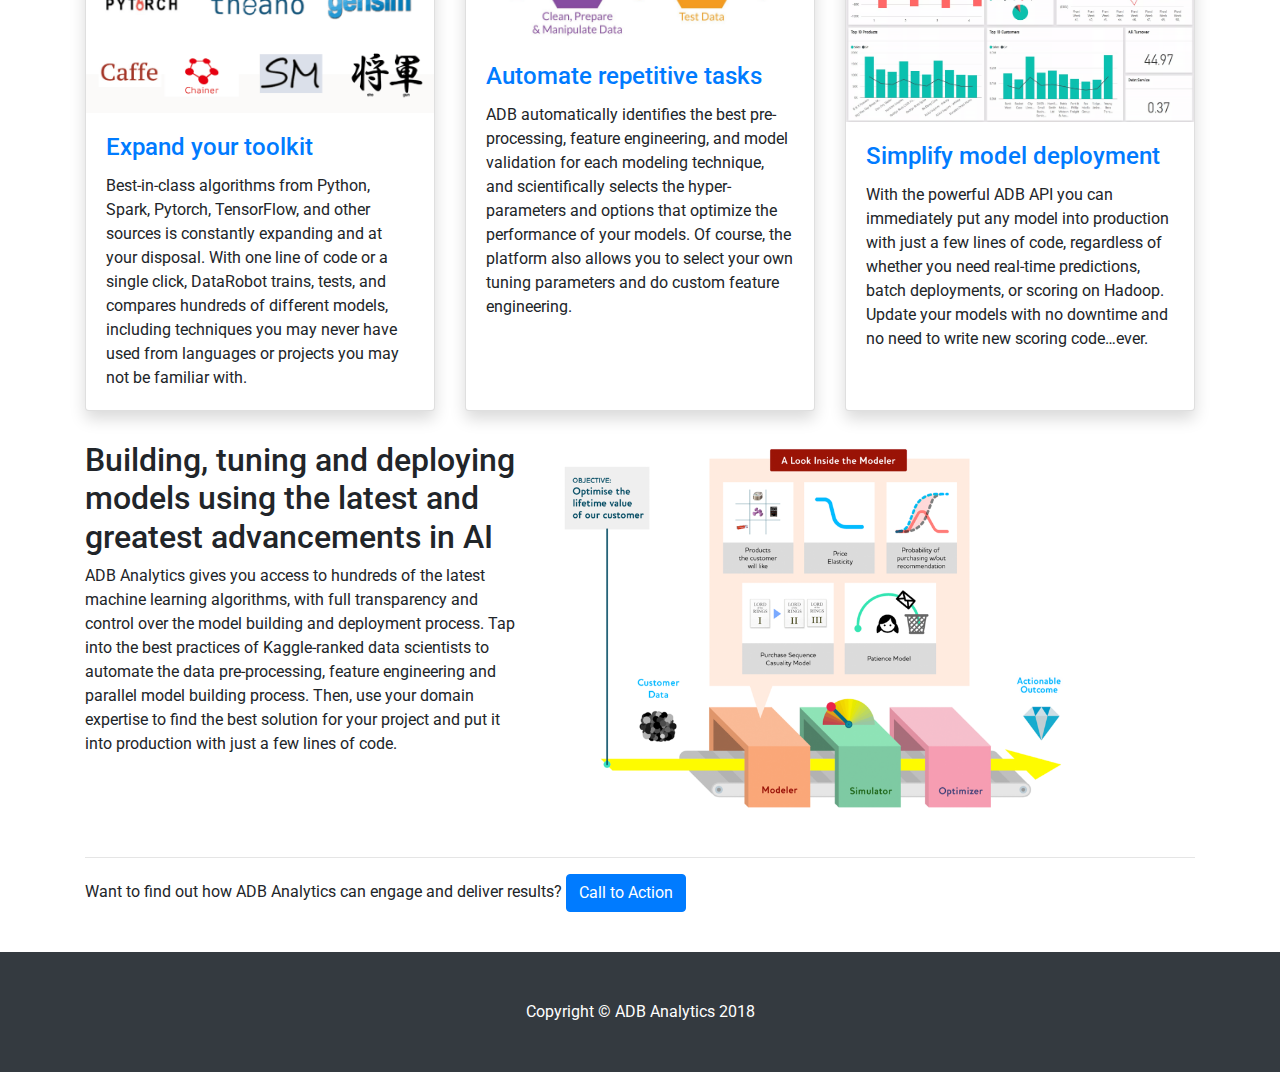
==== commit 61286c37: "adding changes" ====
--- a/index.html
+++ b/index.html
@@ -117,20 +117,20 @@
           <div class="carousel-item active" style="background-image: url('images/adb_banner_11.jpg')">
             <div class="carousel-caption">
               <h1 class="animated fadeInUp" style="text-transform: uppercase; text-shadow: 1px 1px 5px black; color: #FFFFFF; animation-delay: 0s">Analytics powered by AI</h1>
-              <h3 class="animated fadeInUp" style="text-shadow: 1px 1px 5px black; color: #FFFFFF; animation-delay: 1s">AI capabilities to create predictive insights into your business</p>
+              <h3 class="animated fadeInUp" style="text-shadow: 1px 1px 5px black; color: #FFFFFF; animation-delay: 1s">AI capabilities to create predictive insights into your Business</p>
             </div>
           </div>
           <!-- Slide Two - Set the background image for this slide in the line below -->
           <div class="carousel-item" style="background-image: url('images/adb_banner_2.jpeg')">
             <div class="carousel-caption ">
               <h1 class="animated fadeInUp" style="text-shadow: 1px 1px 5px black; color: #FFFFFF; animation-delay: 0s">Latest AI Techniques</h1>
-              <h3 class="animated fadeInUp" style="text-shadow: 1px 1px 5px black; color: #FFFFFF; animation-delay: 1s">Senior AI engineers for your team. No risk trial</h3>
+              <h3 class="animated fadeInUp" style="text-shadow: 1px 1px 5px black; color: #FFFFFF; animation-delay: 1s">Senior AI engineers for your team. No risk Trial</h3>
             </div>
           </div>
           <!-- Slide Three - Set the background image for this slide in the line below -->
           <div class="carousel-item" style="background-image: url('images/adb_banner_3.jpg')">
             <div class="carousel-caption">
-              <h1 class="animated fadeInUp" style="text-shadow: 1px 1px 5px black; color: #FFFFFF; animation-delay: 0s">Stay ahead in your business</h1>
+              <h1 class="animated fadeInUp" style="text-shadow: 1px 1px 5px black; color: #FFFFFF; animation-delay: 0s">Stay ahead in your Business</h1>
               <h3 class="animated fadeInUp" style="text-shadow: 1px 1px 5px black; color: #FFFFFF; animation-delay: 1s">We will power your decisions usign AI.</h3>
             </div>
           </div>
@@ -244,6 +244,7 @@
             </div>
           </div>
         </div>
+        </div>
       <!-- /.row -->
 
       <!-- Features Section -->
@@ -261,15 +262,10 @@
       <!-- /.row -->
 
       <hr>
-	</div>
       <!-- Call to Action Section -->
-      <div class="row mb-4">
-        <div class="col-md-8">
-          <p>Want to find out how ADB Analytics can engage and deliver results?</p>
-        </div>
-        <div class="col-md-4">
-          <a class="btn btn-primary" href="contact.html">Call to Action</a>
-        </div>
+      <div class="row mb-4 text-center col-lg-7">
+          <p>Want to find out how ADB Analytics can engage and deliver results?
+	  <a class="btn btn-primary" href="contact.html">Call to Action</a></p>
       </div>
 
     </div>
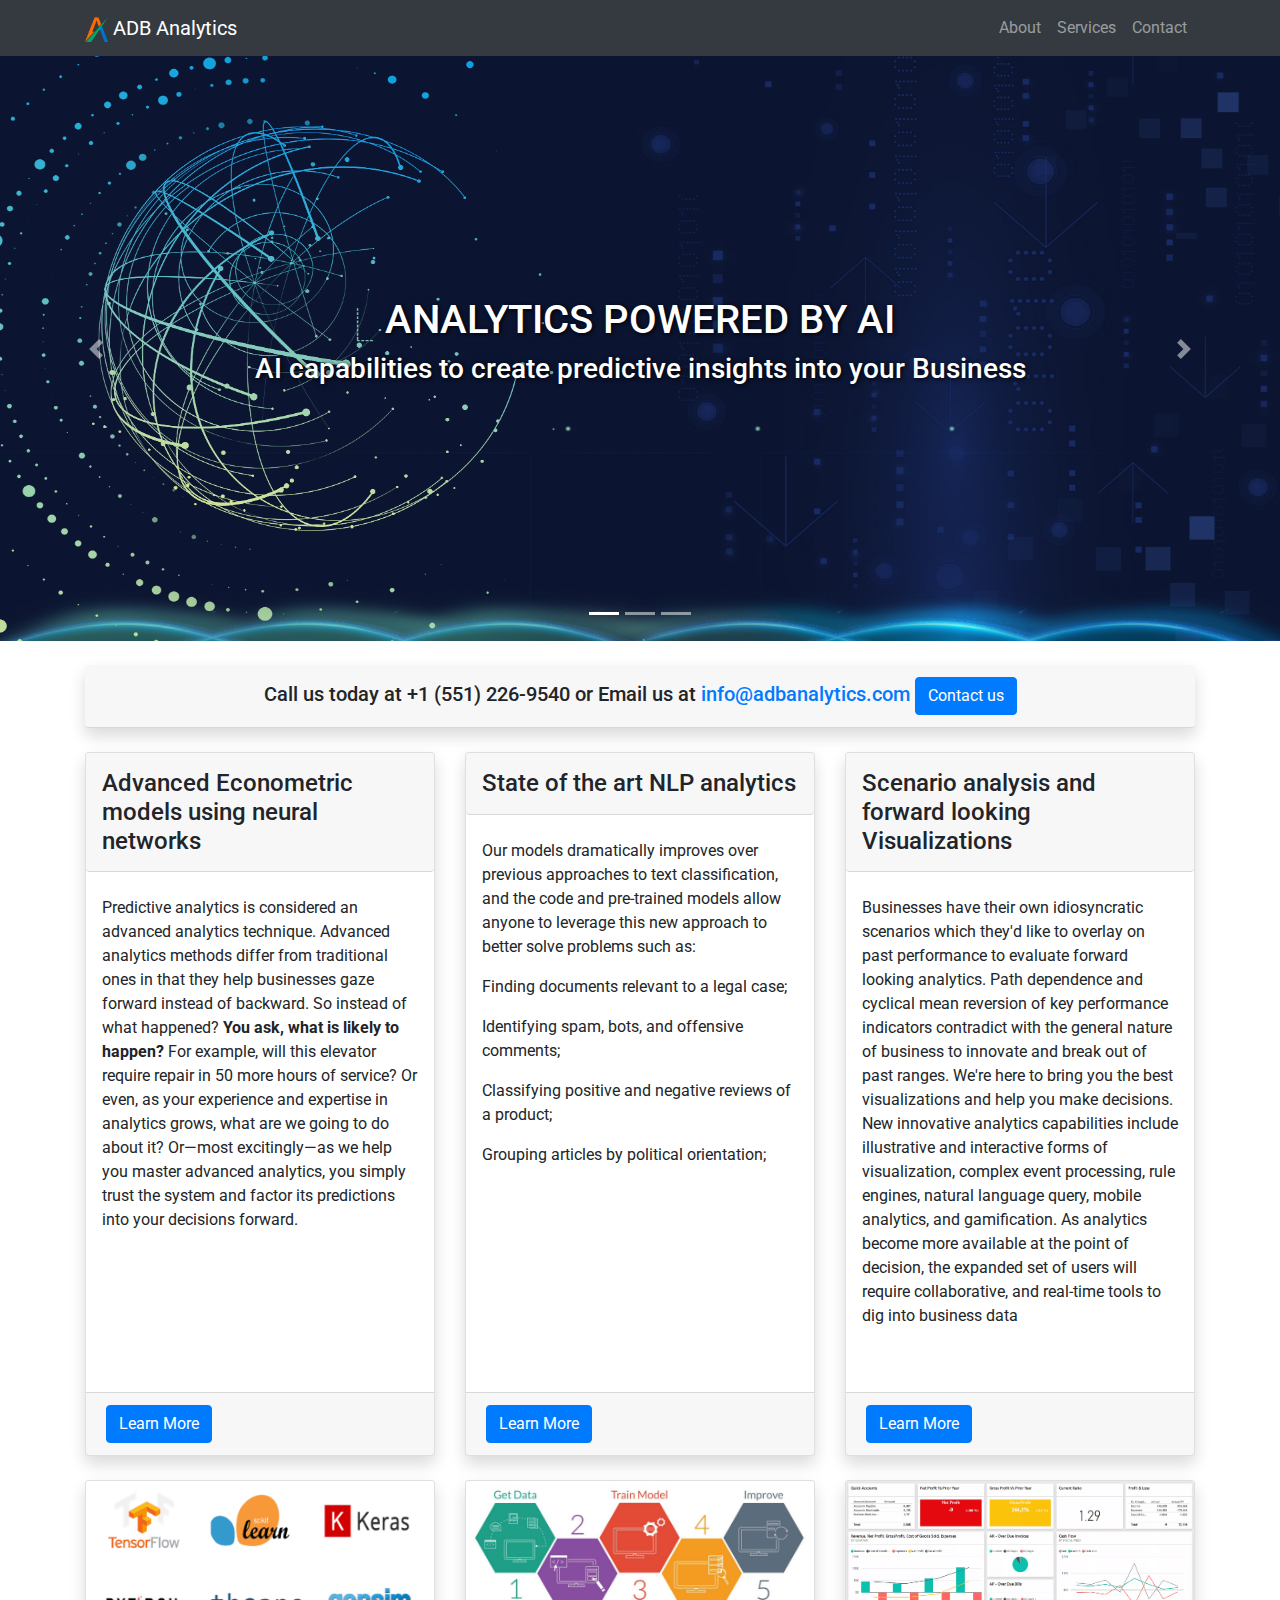
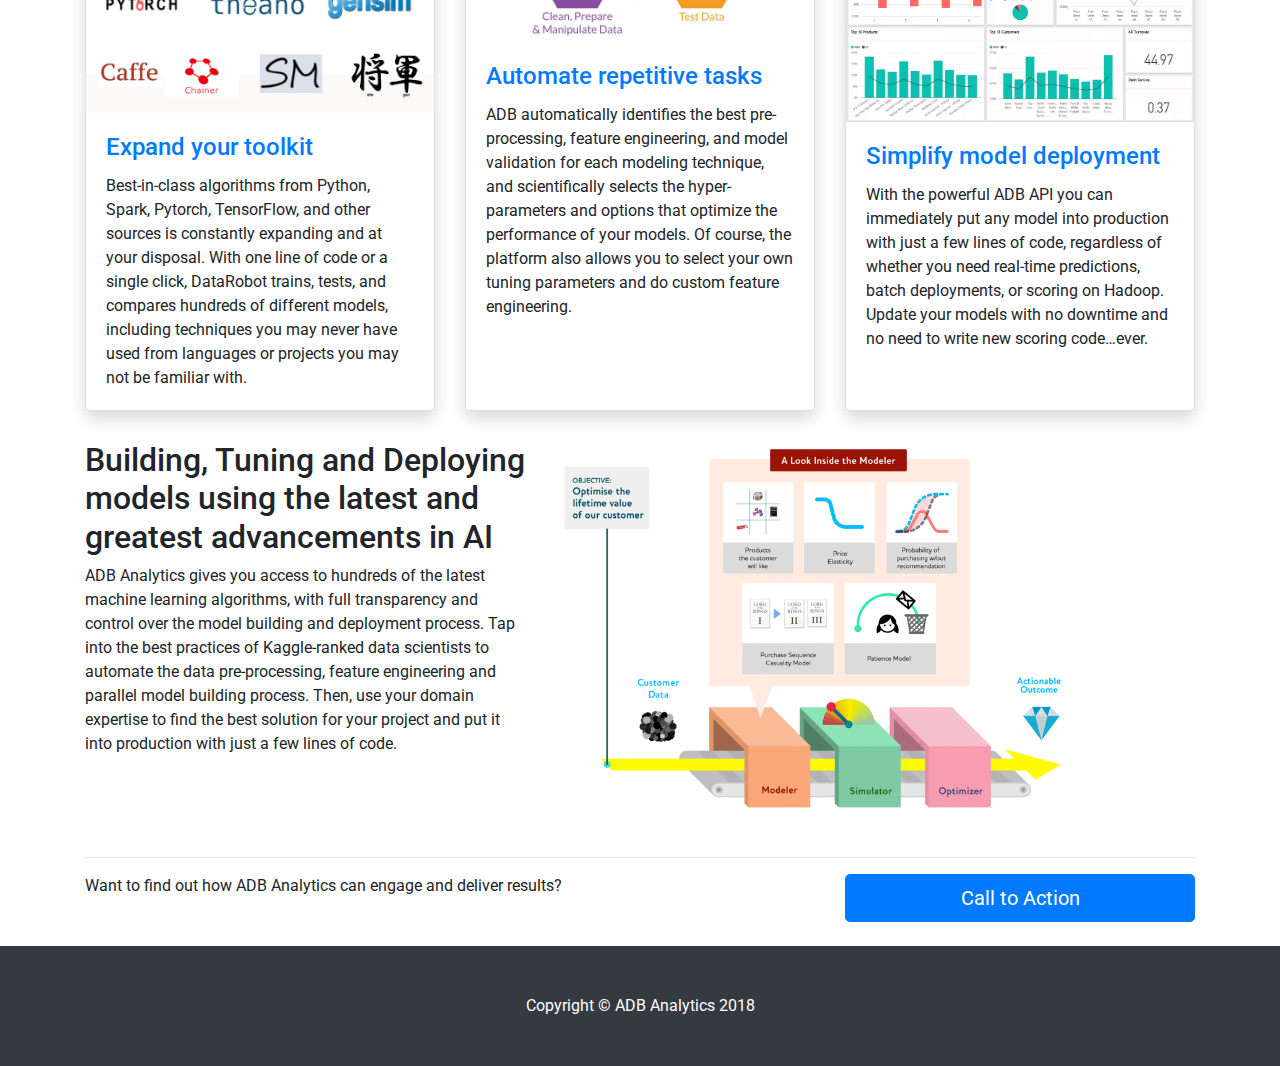
==== commit d5e50511: "adding changes" ====
--- a/index.html
+++ b/index.html
@@ -250,7 +250,7 @@
       <!-- Features Section -->
       <div class="row mb-4">
         <div class="col-lg-5">
-          <h2>Building, tuning and deploying models using the latest and greatest advancements in AI</h2>
+          <h2>Building, Tuning and Deploying models using the latest and greatest advancements in AI</h2>
           <p>ADB Analytics gives you access to hundreds of the latest machine learning algorithms, with full transparency and control over the model building and deployment process. Tap into the best practices of Kaggle-ranked data scientists to automate the data pre-processing, feature engineering and parallel model building process. Then, use your domain expertise to find the best solution for your project and put it into production with just a few lines of code.</p>
           <ul>
           </ul>
@@ -262,11 +262,16 @@
       <!-- /.row -->
 
       <hr>
-      <!-- Call to Action Section -->
-      <div class="row mb-4 text-center col-lg-7">
-          <p>Want to find out how ADB Analytics can engage and deliver results?
-	  <a class="btn btn-primary" href="contact.html">Call to Action</a></p>
-      </div>
+            <!-- Call to Action Section -->
+      <div class="row mb-4">
+        <div class="col-md-8">
+          <p>Want to find out how ADB Analytics can engage and deliver results? </p>
+        </div>
+        <div class="col-md-4">
+          <a class="btn btn-lg btn-primary btn-block" href="contact.html">Call to Action</a>
+        </div>
+      </div>
+
 
     </div>
     <!-- /.container -->
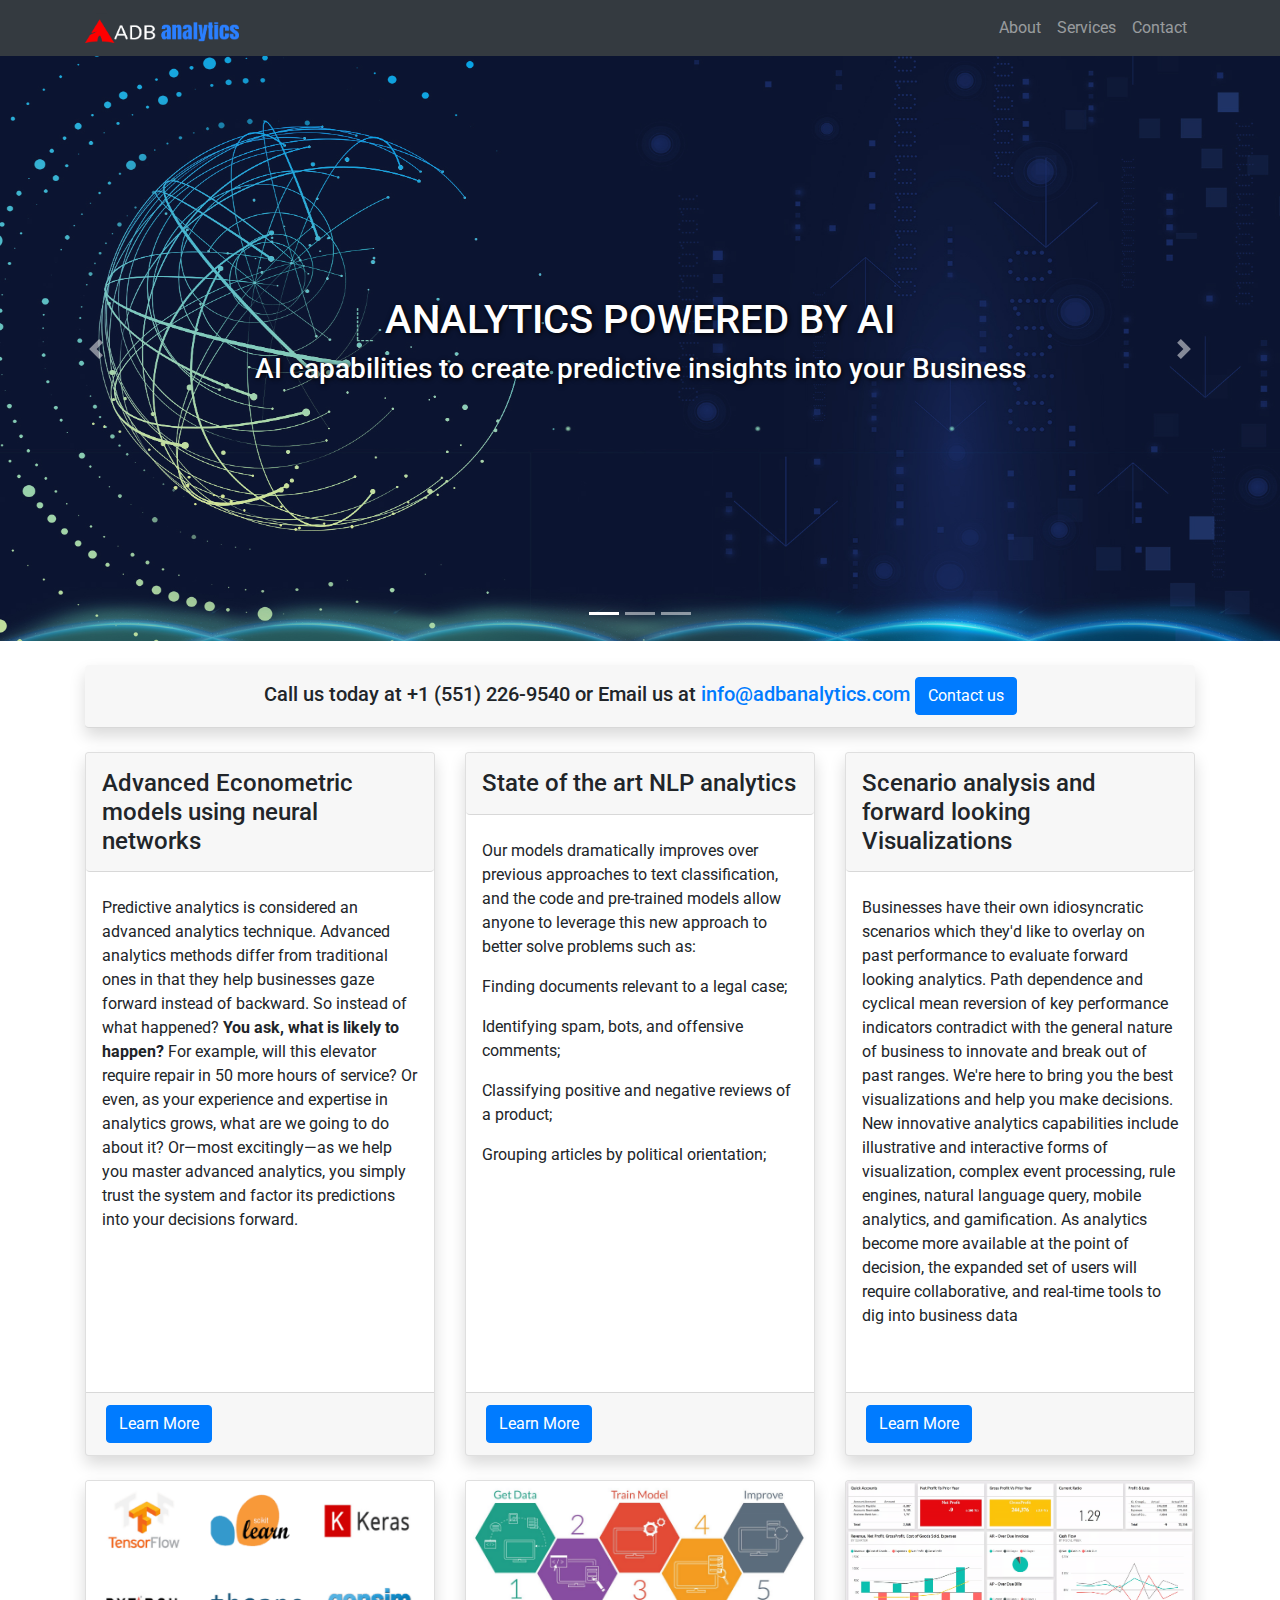
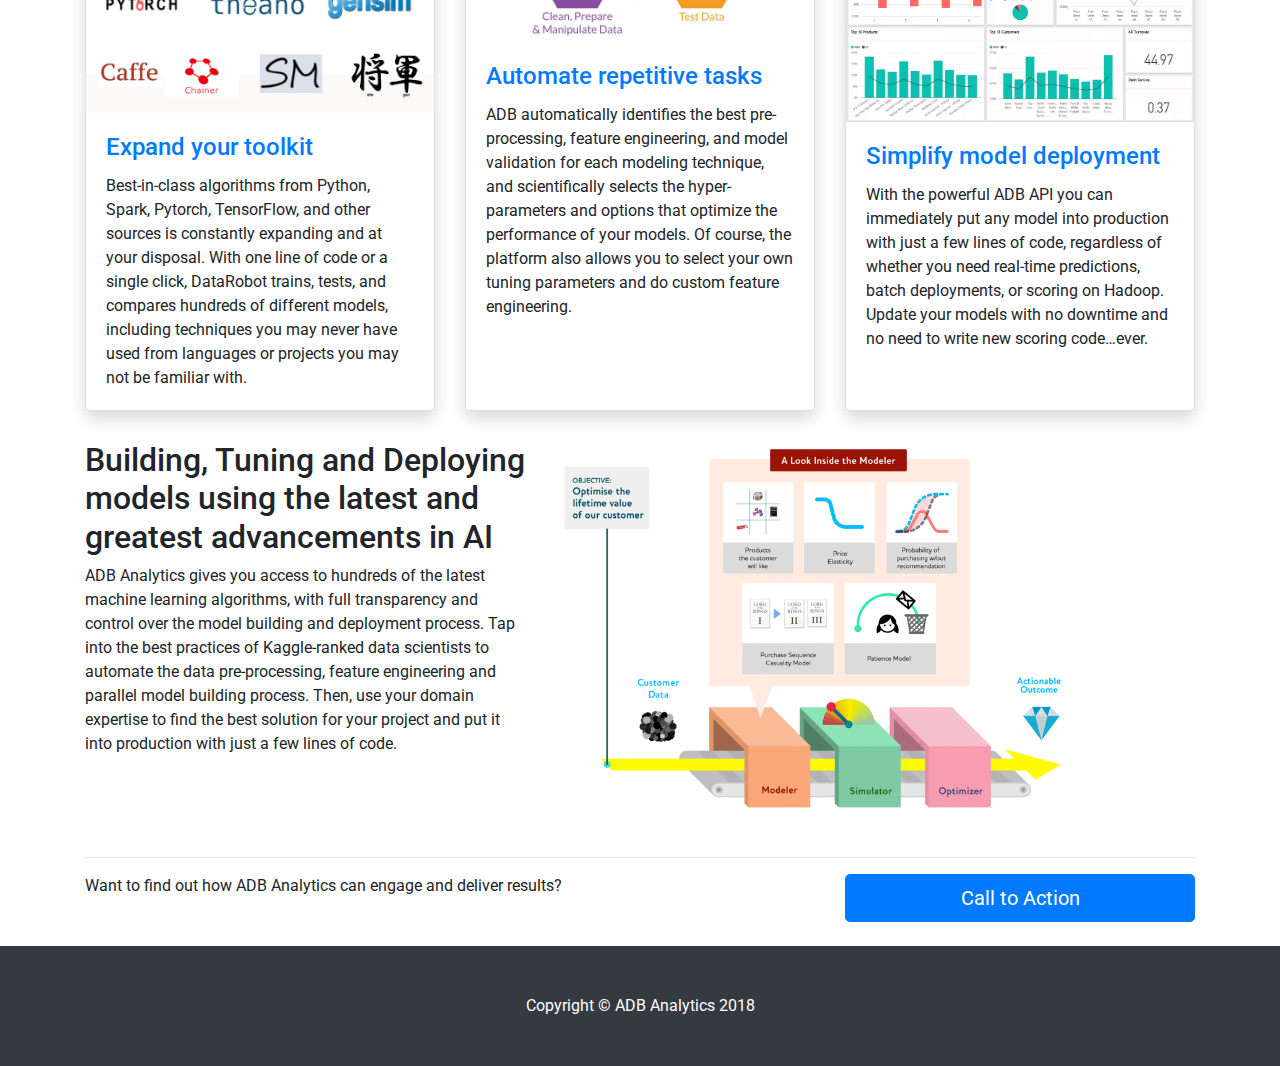
==== commit b860d96c: "adding changes" ====
--- a/index.html
+++ b/index.html
@@ -14,7 +14,7 @@
 
 
     <title>ADB Analytics</title>
-    <link rel="icon" href="images/ADB_logo.png" type="image/x-icon"></link>
+    <link rel="icon" href="images/ADB_icon.png" type="image/x-icon"></link>
     
     <!--link href="//fonts.googleapis.com/css?family=Lato:300,400,400italic,600,700|Raleway:300,400,500,600,700|Crete+Round:400italic" rel="stylesheet" type="text/css"/-->
 	<link href="https://fonts.googleapis.com/css?family=Roboto" rel="stylesheet"> 
@@ -51,7 +51,7 @@
     <!-- Navigation -->
     <nav class="navbar fixed-top navbar-expand-lg navbar-dark bg-dark fixed-top" data-toggle="affix">
       <div class="container">
-        <a class="navbar-brand" href="index.html"><img id="logo" src="images/ADB_logo.png"> </img>ADB Analytics</a>
+        <a class="navbar-brand" href="index.html"><img id="logo" src="images/ADB_logo.png"> </img></a>
         <button class="navbar-toggler navbar-toggler-right" type="button" data-toggle="collapse" data-target="#navbarResponsive" aria-controls="navbarResponsive" aria-expanded="false" aria-label="Toggle navigation">
           <span class="navbar-toggler-icon"></span>
         </button>
--- a/css/adb.css
+++ b/css/adb.css
@@ -56,8 +56,8 @@
 }
 
 #logo {
-max-height: 25px;
-padding:0;
+max-height: 30px;
+margin-top:-3px;
 }
 
 
